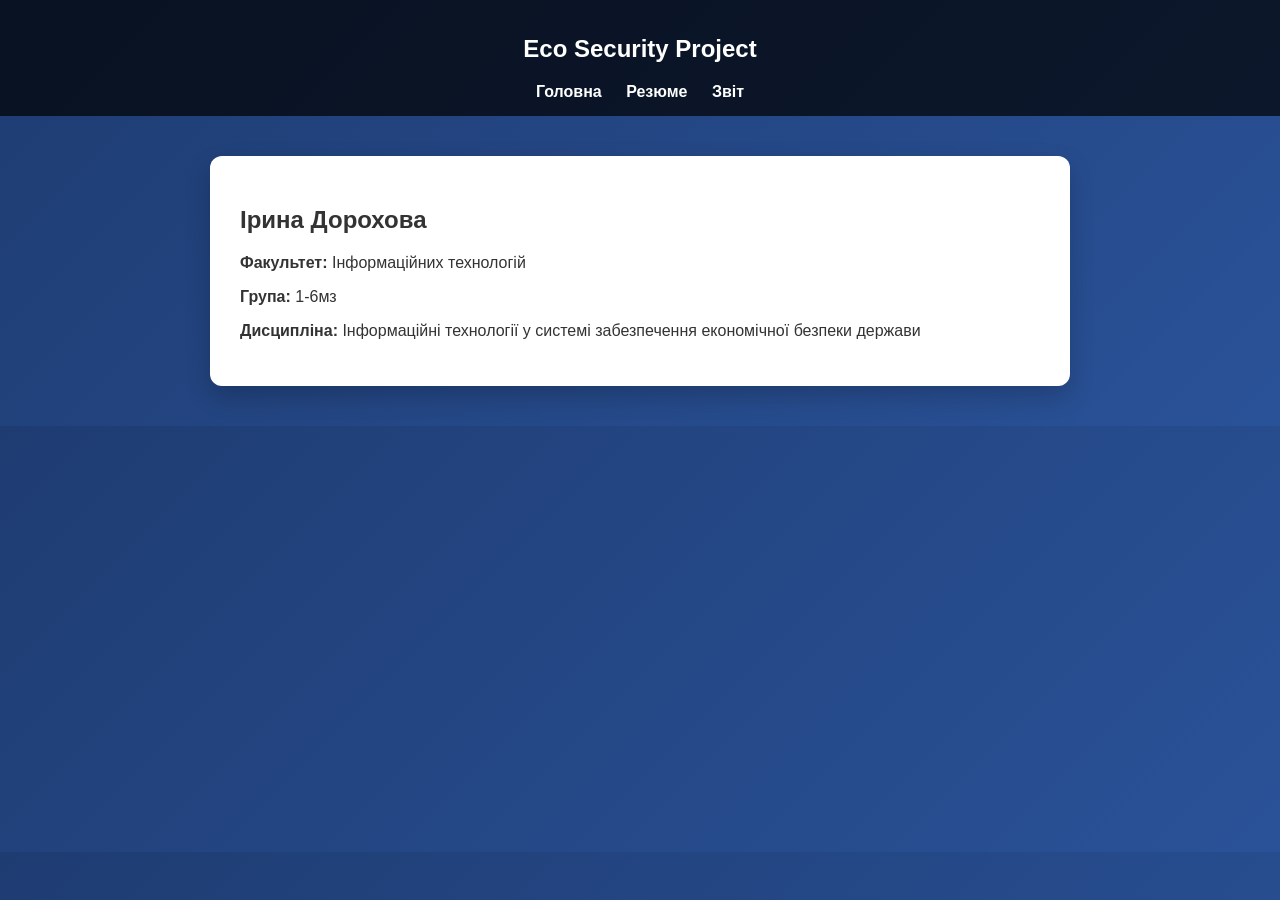
==== index.html @ e15627be "Add files via upload" ====
<!DOCTYPE html>
<html lang="uk">
<head>
<meta charset="UTF-8">
<title>Ірина Дорохова</title>
<link rel="stylesheet" href="style.css">
</head>
<body>
<header>
<h2>Eco Security Project</h2>
<nav>
<a href="index.html">Головна</a>
<a href="resume.html">Резюме</a>
<a href="report.html">Звіт</a>
</nav>
</header>

<section class="card">
<h1>Ірина Дорохова</h1>
<p><b>Факультет:</b> Інформаційних технологій</p>
<p><b>Група:</b> 1-6мз</p>
<p><b>Дисципліна:</b> Інформаційні технології у системі забезпечення економічної безпеки держави</p>
</section>

</body>
</html>
---- style.css ----
body {
font-family: 'Segoe UI', sans-serif;
margin: 0;
background: linear-gradient(135deg, #1e3c72, #2a5298);
color: #333;
}

header {
background: rgba(0,0,0,0.7);
color: white;
padding: 15px;
text-align: center;
}

nav a {
color: white;
margin: 0 10px;
text-decoration: none;
font-weight: bold;
}

.card {
background: white;
max-width: 800px;
margin: 40px auto;
padding: 30px;
border-radius: 12px;
box-shadow: 0 10px 25px rgba(0,0,0,0.2);
}

iframe {
width: 100%;
height: 600px;
border: none;
}
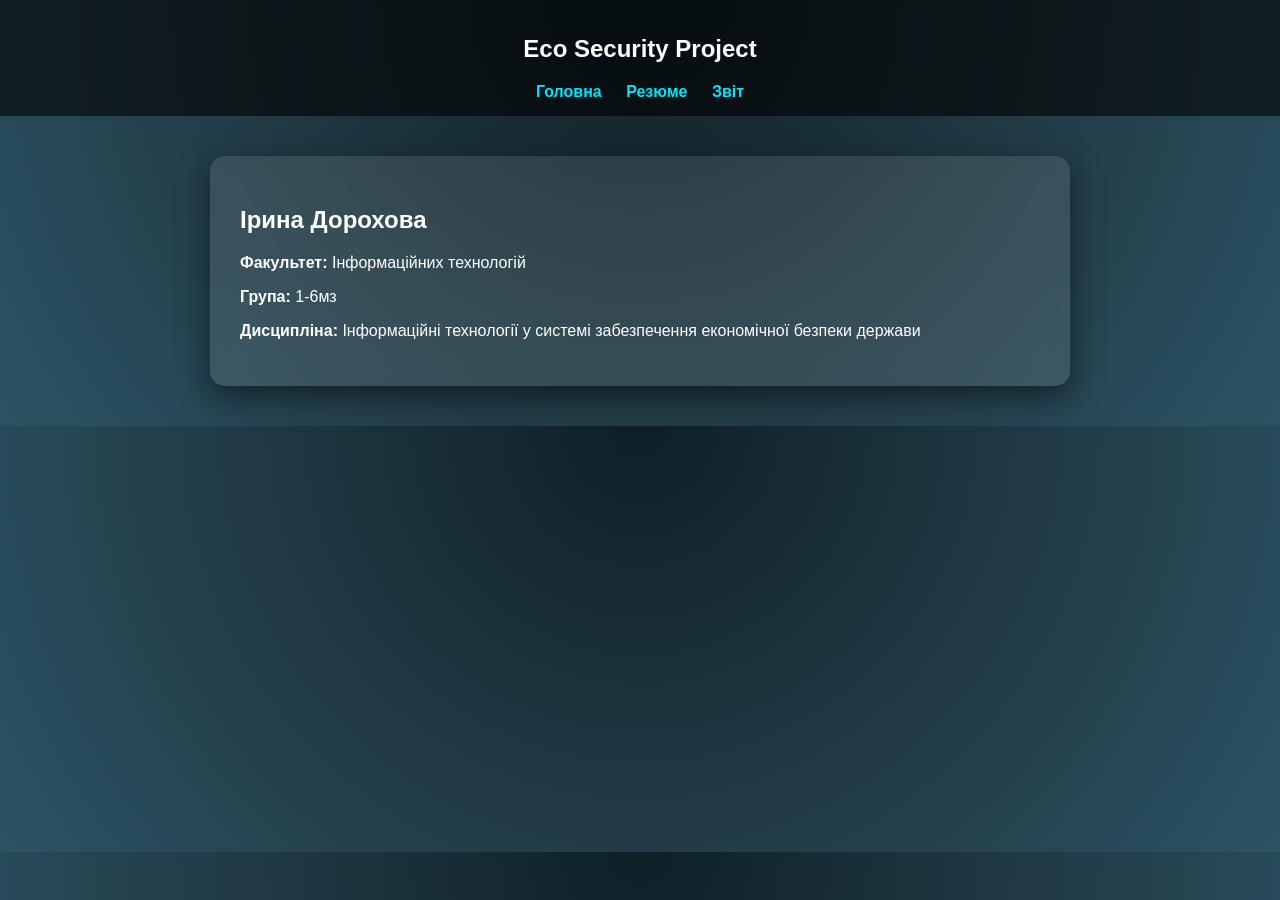
==== commit c479b7a8: "Add files via upload" ====
--- a/index.html
+++ b/index.html
@@ -14,13 +14,11 @@
 <a href="report.html">Звіт</a>
 </nav>
 </header>
-
 <section class="card">
 <h1>Ірина Дорохова</h1>
 <p><b>Факультет:</b> Інформаційних технологій</p>
 <p><b>Група:</b> 1-6мз</p>
 <p><b>Дисципліна:</b> Інформаційні технології у системі забезпечення економічної безпеки держави</p>
 </section>
-
 </body>
-</html>
+</html>
--- a/style.css
+++ b/style.css
@@ -1,31 +1,31 @@
 body {
+margin: 0;
 font-family: 'Segoe UI', sans-serif;
-margin: 0;
-background: linear-gradient(135deg, #1e3c72, #2a5298);
-color: #333;
+background: radial-gradient(circle at top, #0f2027, #203a43, #2c5364);
+color: #fff;
 }
 
 header {
-background: rgba(0,0,0,0.7);
-color: white;
+background: rgba(0,0,0,0.6);
 padding: 15px;
 text-align: center;
 }
 
 nav a {
-color: white;
+color: #00e6ff;
 margin: 0 10px;
 text-decoration: none;
 font-weight: bold;
 }
 
 .card {
-background: white;
+background: rgba(255,255,255,0.1);
+backdrop-filter: blur(10px);
 max-width: 800px;
 margin: 40px auto;
 padding: 30px;
-border-radius: 12px;
-box-shadow: 0 10px 25px rgba(0,0,0,0.2);
+border-radius: 15px;
+box-shadow: 0 10px 30px rgba(0,0,0,0.5);
 }
 
 iframe {
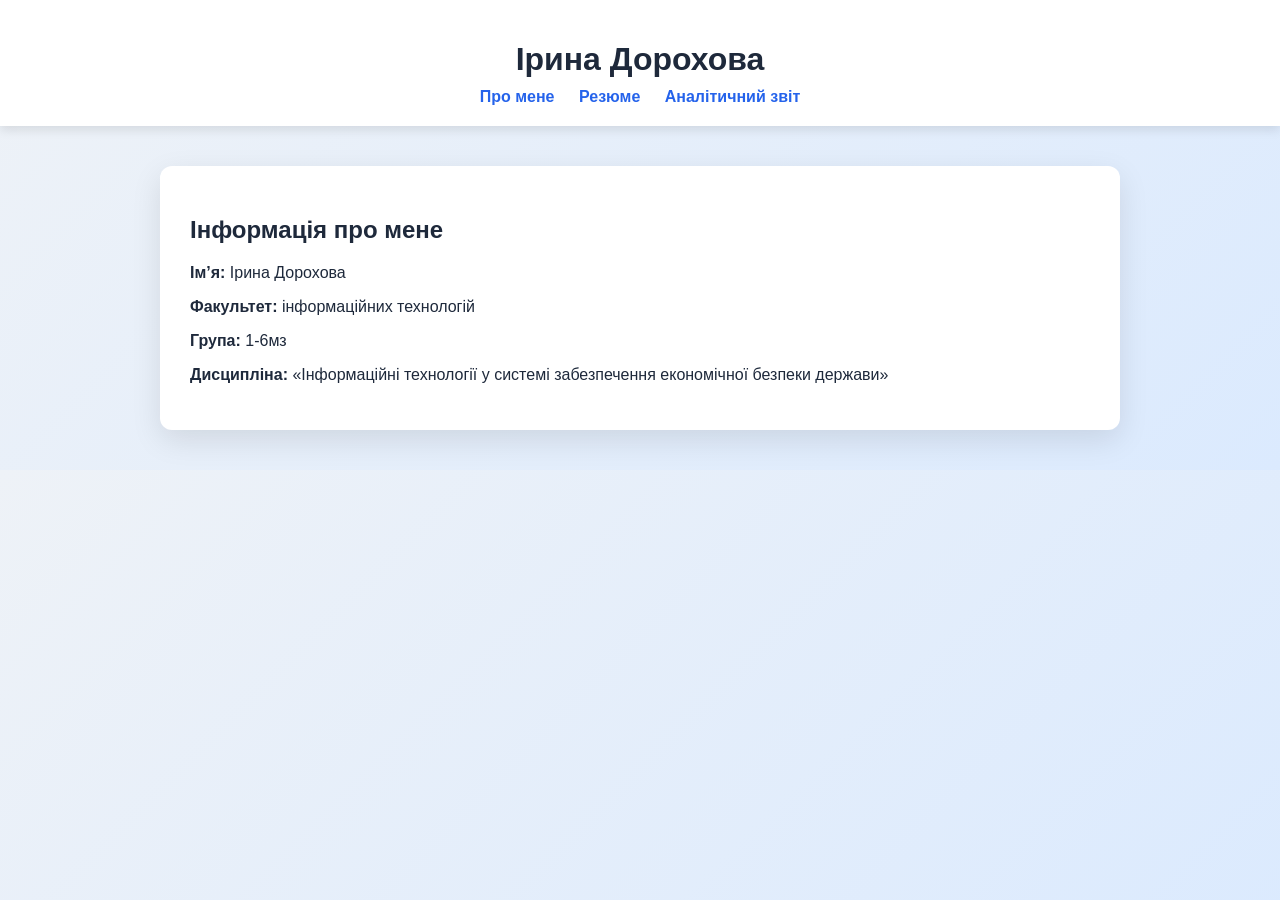
==== commit 9d97242a: "Add files via upload" ====
--- a/index.html
+++ b/index.html
@@ -2,23 +2,28 @@
 <html lang="uk">
 <head>
 <meta charset="UTF-8">
+<meta name="viewport" content="width=device-width, initial-scale=1.0">
 <title>Ірина Дорохова</title>
 <link rel="stylesheet" href="style.css">
 </head>
 <body>
+
 <header>
-<h2>Eco Security Project</h2>
-<nav>
-<a href="index.html">Головна</a>
-<a href="resume.html">Резюме</a>
-<a href="report.html">Звіт</a>
-</nav>
+  <h1>Ірина Дорохова</h1>
+  <nav>
+    <a href="index.html">Про мене</a>
+    <a href="resume.html">Резюме</a>
+    <a href="report.html">Аналітичний звіт</a>
+  </nav>
 </header>
-<section class="card">
-<h1>Ірина Дорохова</h1>
-<p><b>Факультет:</b> Інформаційних технологій</p>
-<p><b>Група:</b> 1-6мз</p>
-<p><b>Дисципліна:</b> Інформаційні технології у системі забезпечення економічної безпеки держави</p>
-</section>
+
+<main class="card">
+  <h2>Інформація про мене</h2>
+  <p><strong>Ім’я:</strong> Ірина Дорохова</p>
+  <p><strong>Факультет:</strong> інформаційних технологій</p>
+  <p><strong>Група:</strong> 1-6мз</p>
+  <p><strong>Дисципліна:</strong> «Інформаційні технології у системі забезпечення економічної безпеки держави»</p>
+</main>
+
 </body>
-</html>+</html>
--- a/style.css
+++ b/style.css
@@ -1,35 +1,37 @@
 body {
 margin: 0;
 font-family: 'Segoe UI', sans-serif;
-background: radial-gradient(circle at top, #0f2027, #203a43, #2c5364);
-color: #fff;
+background: linear-gradient(135deg, #eef2f7, #dbeafe);
+color: #1e293b;
 }
 
 header {
-background: rgba(0,0,0,0.6);
-padding: 15px;
+background: white;
+padding: 20px;
 text-align: center;
+box-shadow: 0 4px 10px rgba(0,0,0,0.1);
 }
 
 nav a {
-color: #00e6ff;
 margin: 0 10px;
 text-decoration: none;
-font-weight: bold;
+color: #2563eb;
+font-weight: 600;
+}
+
+nav a:hover {
+text-decoration: underline;
 }
 
 .card {
-background: rgba(255,255,255,0.1);
-backdrop-filter: blur(10px);
-max-width: 800px;
+max-width: 900px;
 margin: 40px auto;
 padding: 30px;
-border-radius: 15px;
-box-shadow: 0 10px 30px rgba(0,0,0,0.5);
+background: white;
+border-radius: 12px;
+box-shadow: 0 10px 30px rgba(0,0,0,0.1);
 }
 
-iframe {
-width: 100%;
-height: 600px;
-border: none;
+h1 {
+margin-bottom: 10px;
 }
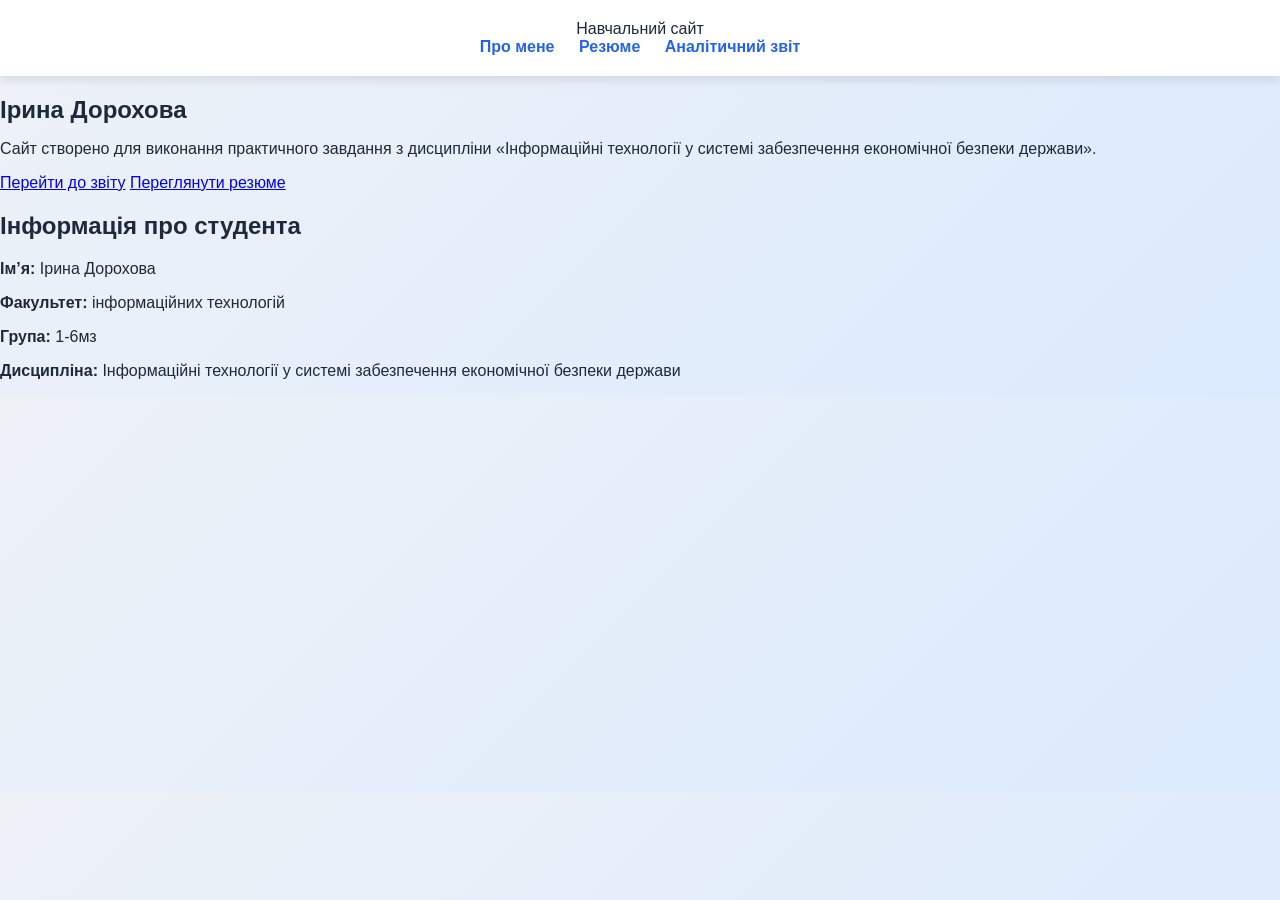
==== commit 8c311224: "Update index.html" ====
--- a/index.html
+++ b/index.html
@@ -6,24 +6,44 @@
 <title>Ірина Дорохова</title>
 <link rel="stylesheet" href="style.css">
 </head>
+
 <body>
 
-<header>
-  <h1>Ірина Дорохова</h1>
-  <nav>
-    <a href="index.html">Про мене</a>
-    <a href="resume.html">Резюме</a>
-    <a href="report.html">Аналітичний звіт</a>
-  </nav>
+<header class="header">
+  <div class="container">
+    <div class="logo">Навчальний сайт</div>
+    <nav>
+      <a href="index.html" class="active">Про мене</a>
+      <a href="resume.html">Резюме</a>
+      <a href="report.html">Аналітичний звіт</a>
+    </nav>
+  </div>
 </header>
 
-<main class="card">
-  <h2>Інформація про мене</h2>
-  <p><strong>Ім’я:</strong> Ірина Дорохова</p>
-  <p><strong>Факультет:</strong> інформаційних технологій</p>
-  <p><strong>Група:</strong> 1-6мз</p>
-  <p><strong>Дисципліна:</strong> «Інформаційні технології у системі забезпечення економічної безпеки держави»</p>
-</main>
+<section class="hero container">
+
+  <div class="hero-left">
+    <h1>Ірина Дорохова</h1>
+    <p>
+      Сайт створено для виконання практичного завдання з дисципліни
+      «Інформаційні технології у системі забезпечення економічної безпеки держави».
+    </p>
+
+    <div class="buttons">
+      <a href="report.html" class="btn primary">Перейти до звіту</a>
+      <a href="resume.html" class="btn secondary">Переглянути резюме</a>
+    </div>
+  </div>
+
+  <div class="hero-card">
+    <h2>Інформація про студента</h2>
+    <p><strong>Ім’я:</strong> Ірина Дорохова</p>
+    <p><strong>Факультет:</strong> інформаційних технологій</p>
+    <p><strong>Група:</strong> 1-6мз</p>
+    <p><strong>Дисципліна:</strong> Інформаційні технології у системі забезпечення економічної безпеки держави</p>
+  </div>
+
+</section>
 
 </body>
 </html>
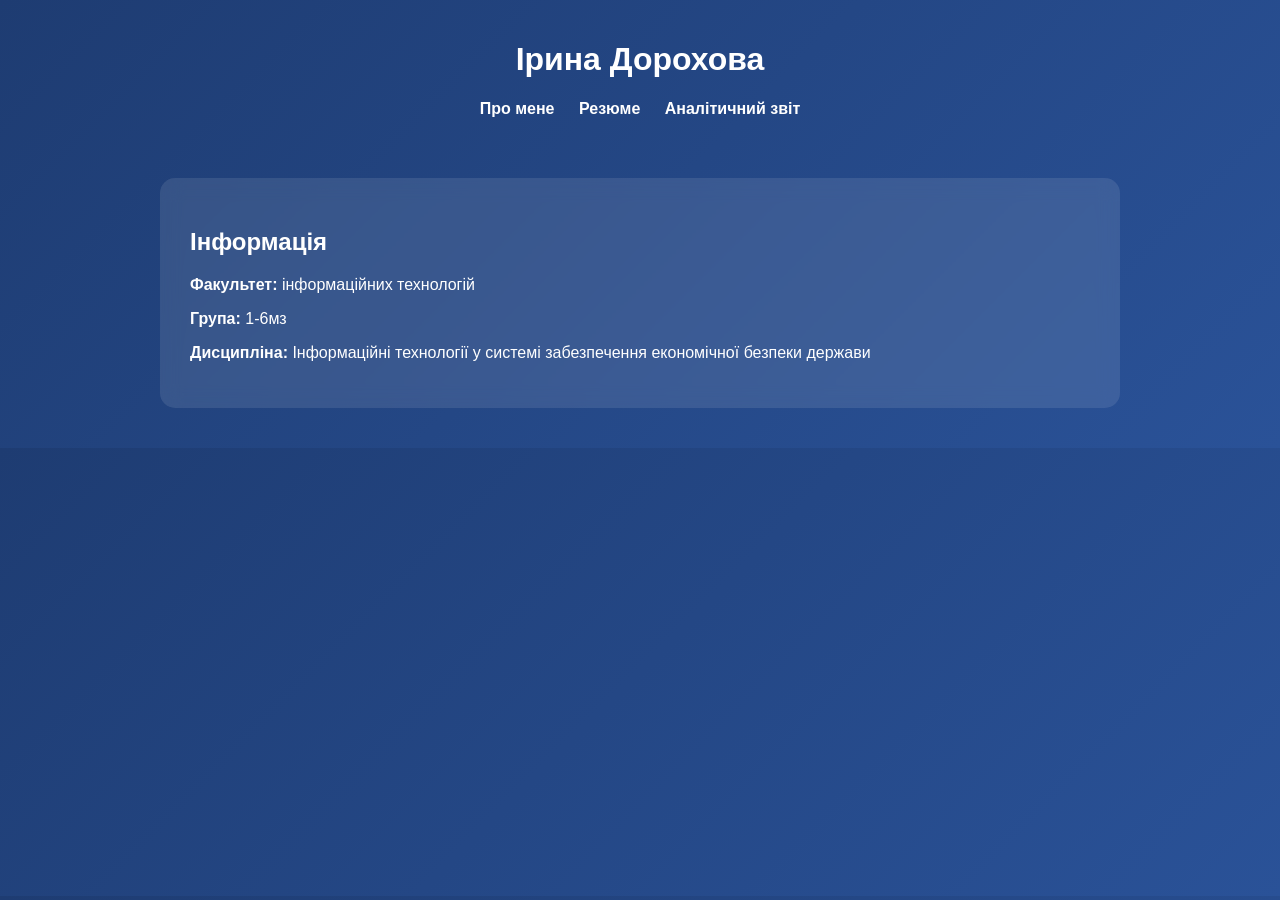
==== commit 05766f24: "Add files via upload" ====
--- a/index.html
+++ b/index.html
@@ -3,46 +3,25 @@
 <head>
 <meta charset="UTF-8">
 <meta name="viewport" content="width=device-width, initial-scale=1.0">
-<title>Ірина Дорохова</title>
+<title>Про мене</title>
 <link rel="stylesheet" href="style.css">
 </head>
-
 <body>
 
-<header class="header">
-  <div class="container">
-    <div class="logo">Навчальний сайт</div>
-    <nav>
-      <a href="index.html" class="active">Про мене</a>
-      <a href="resume.html">Резюме</a>
-      <a href="report.html">Аналітичний звіт</a>
-    </nav>
-  </div>
+<header>
+  <h1>Ірина Дорохова</h1>
+  <nav>
+    <a href="index.html">Про мене</a>
+    <a href="resume.html">Резюме</a>
+    <a href="report.html">Аналітичний звіт</a>
+  </nav>
 </header>
 
-<section class="hero container">
-
-  <div class="hero-left">
-    <h1>Ірина Дорохова</h1>
-    <p>
-      Сайт створено для виконання практичного завдання з дисципліни
-      «Інформаційні технології у системі забезпечення економічної безпеки держави».
-    </p>
-
-    <div class="buttons">
-      <a href="report.html" class="btn primary">Перейти до звіту</a>
-      <a href="resume.html" class="btn secondary">Переглянути резюме</a>
-    </div>
-  </div>
-
-  <div class="hero-card">
-    <h2>Інформація про студента</h2>
-    <p><strong>Ім’я:</strong> Ірина Дорохова</p>
-    <p><strong>Факультет:</strong> інформаційних технологій</p>
-    <p><strong>Група:</strong> 1-6мз</p>
-    <p><strong>Дисципліна:</strong> Інформаційні технології у системі забезпечення економічної безпеки держави</p>
-  </div>
-
+<section class="card">
+  <h2>Інформація</h2>
+  <p><strong>Факультет:</strong> інформаційних технологій</p>
+  <p><strong>Група:</strong> 1-6мз</p>
+  <p><strong>Дисципліна:</strong> Інформаційні технології у системі забезпечення економічної безпеки держави</p>
 </section>
 
 </body>
--- a/style.css
+++ b/style.css
@@ -1,37 +1,27 @@
 body {
-margin: 0;
-font-family: 'Segoe UI', sans-serif;
-background: linear-gradient(135deg, #eef2f7, #dbeafe);
-color: #1e293b;
+  margin: 0;
+  font-family: 'Segoe UI', sans-serif;
+  background: linear-gradient(135deg, #1e3c72, #2a5298);
+  color: #fff;
 }
 
 header {
-background: white;
-padding: 20px;
-text-align: center;
-box-shadow: 0 4px 10px rgba(0,0,0,0.1);
+  text-align: center;
+  padding: 20px;
 }
 
 nav a {
-margin: 0 10px;
-text-decoration: none;
-color: #2563eb;
-font-weight: 600;
-}
-
-nav a:hover {
-text-decoration: underline;
+  margin: 0 10px;
+  color: #fff;
+  text-decoration: none;
+  font-weight: bold;
 }
 
 .card {
-max-width: 900px;
-margin: 40px auto;
-padding: 30px;
-background: white;
-border-radius: 12px;
-box-shadow: 0 10px 30px rgba(0,0,0,0.1);
+  background: rgba(255,255,255,0.1);
+  margin: 40px auto;
+  padding: 30px;
+  max-width: 900px;
+  border-radius: 15px;
+  backdrop-filter: blur(10px);
 }
-
-h1 {
-margin-bottom: 10px;
-}
